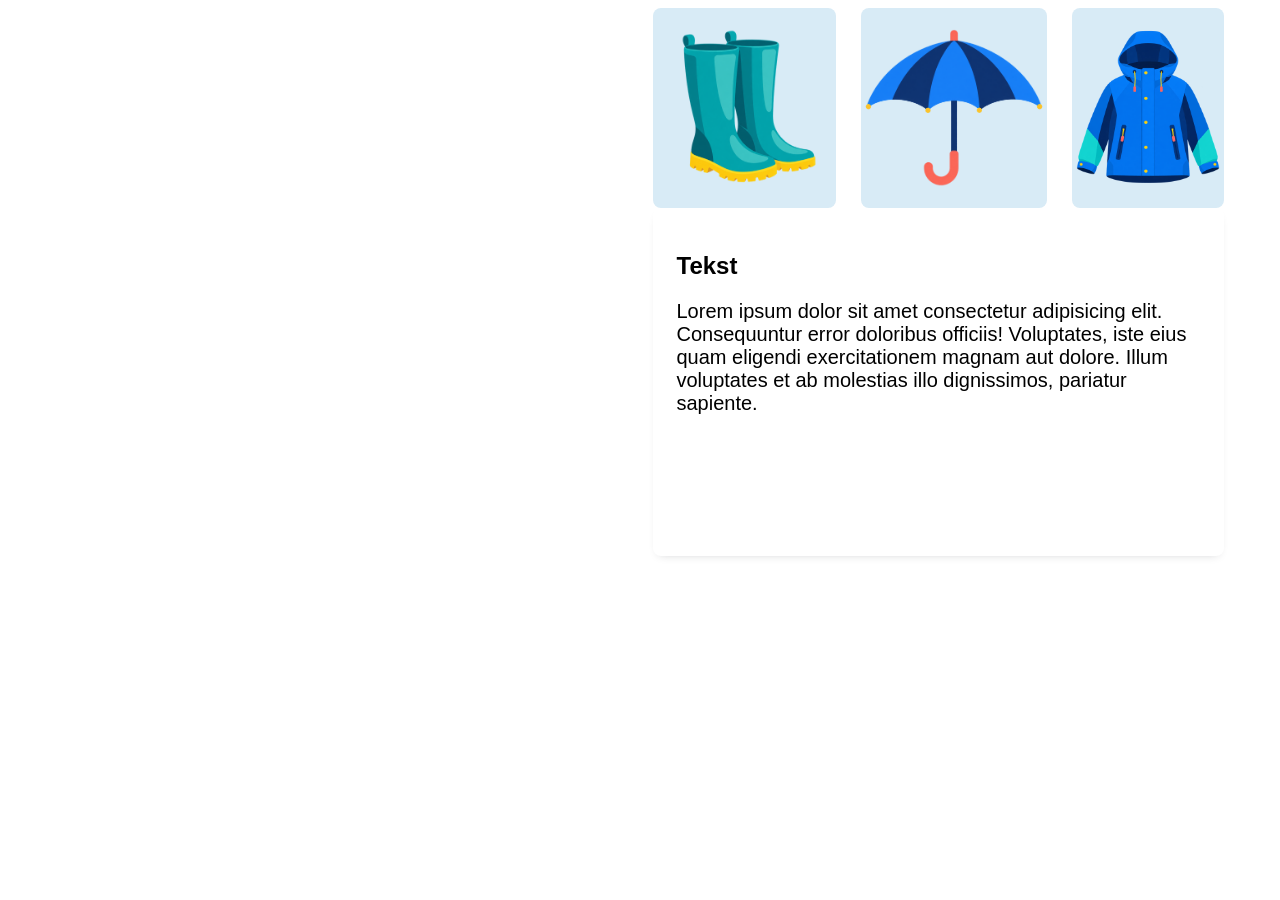
==== niv.html @ 29cf8a77 "Tøjsektion, grid + billeder tilføjet alle tøj illustrationer til en mappe. oprettet basic html og cs" ====
<!DOCTYPE html>
<html lang="en">
<head>
    <meta charset="UTF-8">
    <meta name="viewport" content="width=device-width, initial-scale=1.0">
    <title>Document</title>
    <link rel="stylesheet" href="niv.css">
</head>
<body>

    <div class="two-column-grid">

        <div class="weather-section">
            <!-- venstre kolonne med vejr -->
        </div>

        <div class="clothing-section">
            <div class="container">
                <div class="picture-card">
                    <img src="images/rainy1.png" alt="alt text">
                </div>
                
                <div class="picture-card">
                    <img src="images/rainy2.png" alt="alt text">
                </div>
                
                <div class="picture-card">
                    <img src="images/rainy3.png" alt="alt text">
                </div>
            </div>
            <div class="text-card">
                <h2>Tekst</h2>
                <p>Lorem ipsum dolor sit amet consectetur adipisicing elit. Consequuntur error doloribus officiis! 
                    Voluptates, iste eius quam eligendi exercitationem magnam aut dolore. Illum voluptates et ab 
                    molestias illo dignissimos, pariatur sapiente.</p>
            </div>
        </div>

    </div>

</body>
</html>
---- niv.css ----
/*grid med to kolonner*/
.two-column-grid {
    display: grid;
    grid-template-columns: 1fr 1fr;
    gap: 25px;
    padding: 0 3rem;
}

.weather-section {
    grid-column: 1;
}

.clothing-section {
  grid-column: 2;
}

/*CSS til billedekort*/
.container {
    display: flex;
    gap: 25px;
}

.picture-card {
    border-radius: 8px;
    overflow: hidden;
    flex-grow: 1;
    height: 200px;
    background-color: #D8EBF6;
}

.picture-card img {
    object-fit: contain;
    width: 100%;
    height: 100%;
}

/*CSS til tekstkort*/
.text-card {
    background: #FFFFFF;
    padding: 24px;
    border-radius: 8px;
    box-shadow: 0 4px 10px -6px rgba(32,36,42,.25);
    flex-grow: 1;
    height: 300px;
}

.text-card h2 {
    font-family: "Trebuchet MS", Helvetica, sans-serif;
    font-size: 24px;
    font-weight: 600;
}

.text-card p {
    font-family: "Trebuchet MS", Helvetica, sans-serif;
    font-size: 20px;
    font-weight: 400;
}
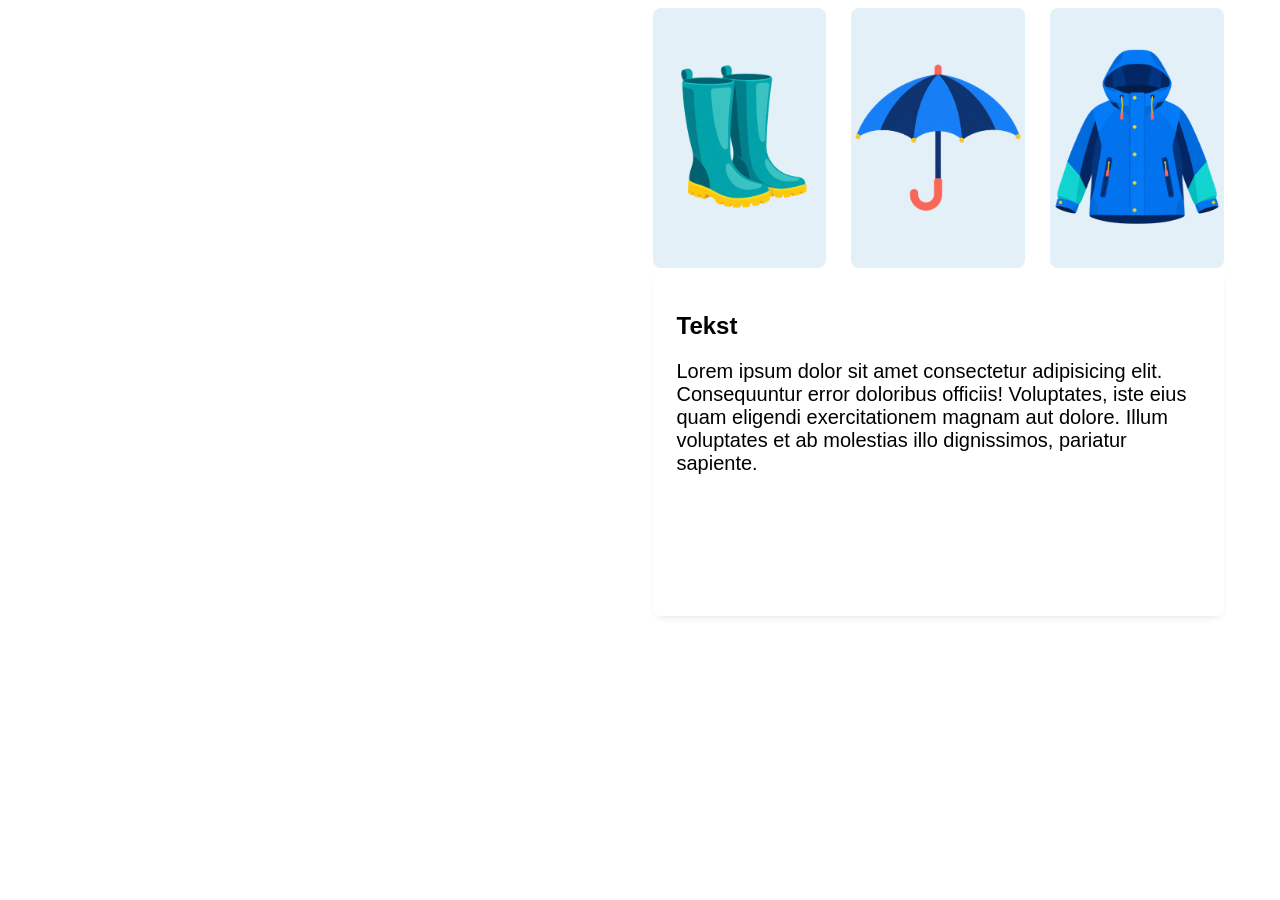
==== commit f980fd69: "small css fixes" ====
--- a/niv.html
+++ b/niv.html
@@ -15,7 +15,7 @@
         </div>
 
         <div class="clothing-section">
-            <div class="container">
+            <div class="picture-container">
                 <div class="picture-card">
                     <img src="images/rainy1.png" alt="alt text">
                 </div>
--- a/niv.css
+++ b/niv.css
@@ -11,11 +11,11 @@
 }
 
 .clothing-section {
-  grid-column: 2;
+    grid-column: 2;
 }
 
 /*CSS til billedekort*/
-.container {
+.picture-container {
     display: flex;
     gap: 25px;
 }
@@ -23,9 +23,10 @@
 .picture-card {
     border-radius: 8px;
     overflow: hidden;
-    flex-grow: 1;
-    height: 200px;
-    background-color: #D8EBF6;
+    height: 260px;
+    background-color: #e3f0f7;
+    flex: 1;            
+    min-width: 0; 
 }
 
 .picture-card img {
